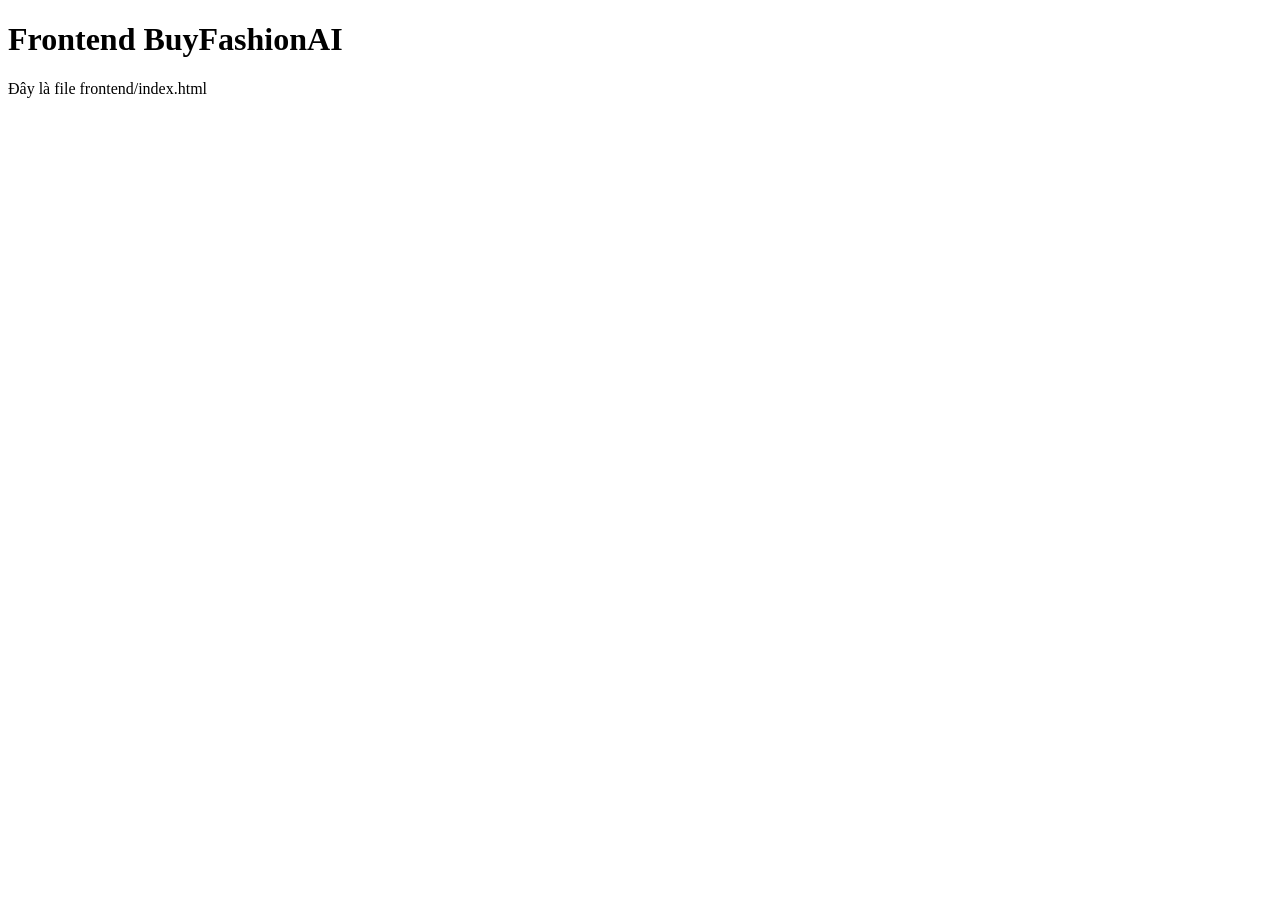
==== frontend/index.html @ 0bcf9775 "create frontend index" ====
<!doctype html>
<html lang="vi">
<head>
  <meta charset="UTF-8">
  <meta name="viewport" content="width=device-width, initial-scale=1.0">
  <title>BuyFashionAI Frontend</title>
</head>
<body>
  <h1>Frontend BuyFashionAI</h1>
  <p>Đây là file frontend/index.html</p>
</body>
</html>
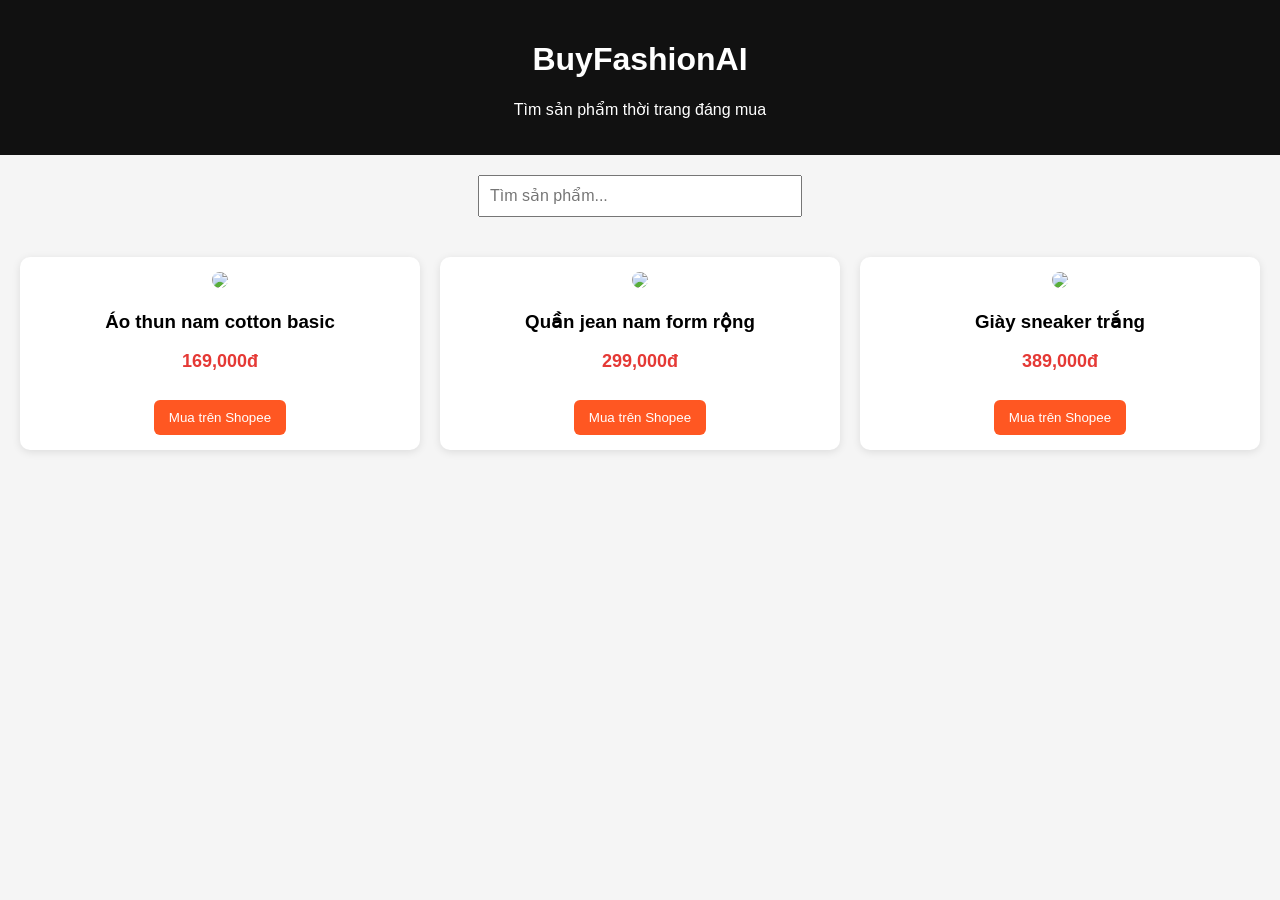
==== commit 258be61c: "create frontend index" ====
--- a/frontend/index.html
+++ b/frontend/index.html
@@ -1,12 +1,179 @@
-<!doctype html>
+ <!DOCTYPE html>
 <html lang="vi">
 <head>
-  <meta charset="UTF-8">
-  <meta name="viewport" content="width=device-width, initial-scale=1.0">
-  <title>BuyFashionAI Frontend</title>
+<meta charset="UTF-8">
+<meta name="viewport" content="width=device-width, initial-scale=1.0">
+
+<title>BuyFashionAI</title>
+
+<style>
+
+body{
+font-family:Arial, Helvetica, sans-serif;
+background:#f5f5f5;
+margin:0;
+padding:0;
+}
+
+header{
+background:#111;
+color:white;
+padding:20px;
+text-align:center;
+}
+
+.search-box{
+text-align:center;
+margin:20px;
+}
+
+input{
+padding:10px;
+width:300px;
+font-size:16px;
+}
+
+.products{
+display:grid;
+grid-template-columns:repeat(auto-fit,minmax(220px,1fr));
+gap:20px;
+padding:20px;
+}
+
+.card{
+background:white;
+border-radius:10px;
+padding:15px;
+box-shadow:0 2px 8px rgba(0,0,0,0.1);
+text-align:center;
+}
+
+.card img{
+width:100%;
+border-radius:8px;
+}
+
+.price{
+color:#e53935;
+font-weight:bold;
+font-size:18px;
+}
+
+button{
+background:#ff5722;
+color:white;
+border:none;
+padding:10px 15px;
+margin-top:10px;
+cursor:pointer;
+border-radius:6px;
+}
+
+button:hover{
+background:#e64a19;
+}
+
+</style>
 </head>
+
+
 <body>
-  <h1>Frontend BuyFashionAI</h1>
-  <p>Đây là file frontend/index.html</p>
+
+<header>
+<h1>BuyFashionAI</h1>
+<p>Tìm sản phẩm thời trang đáng mua</p>
+</header>
+
+
+<div class="search-box">
+<input id="search" placeholder="Tìm sản phẩm..." onkeyup="searchProduct()">
+</div>
+
+
+<div class="products" id="productGrid"></div>
+
+
+<script>
+
+const products = [
+
+{
+title:"Áo thun nam cotton basic",
+price:169000,
+image:"https://images.unsplash.com/photo-1521572163474-6864f9cf17ab",
+affiliate:"https://s.shopee.vn/8V491WRRLx"
+},
+
+{
+title:"Quần jean nam form rộng",
+price:299000,
+image:"https://images.unsplash.com/photo-1541099649105-f69ad21f3246",
+affiliate:"#"
+},
+
+{
+title:"Giày sneaker trắng",
+price:389000,
+image:"https://images.unsplash.com/photo-1542291026-7eec264c27ff",
+affiliate:"#"
+}
+
+]
+
+
+let allProducts = products
+
+
+function renderProducts(list){
+
+const grid = document.getElementById("productGrid")
+
+grid.innerHTML=""
+
+list.forEach(p=>{
+
+grid.innerHTML+=`
+
+<div class="card">
+
+<img src="${p.image}">
+
+<h3>${p.title}</h3>
+
+<p class="price">${p.price.toLocaleString()}đ</p>
+
+<a href="${p.affiliate}" target="_blank">
+
+<button>Mua trên Shopee</button>
+
+</a>
+
+</div>
+
+`
+
+})
+
+}
+
+
+function searchProduct(){
+
+let keyword=document.getElementById("search").value.toLowerCase()
+
+let filtered = allProducts.filter(p=> 
+p.title.toLowerCase().includes(keyword)
+)
+
+renderProducts(filtered)
+
+}
+
+
+renderProducts(allProducts)
+
+</script>
+
+
 </body>
 </html>
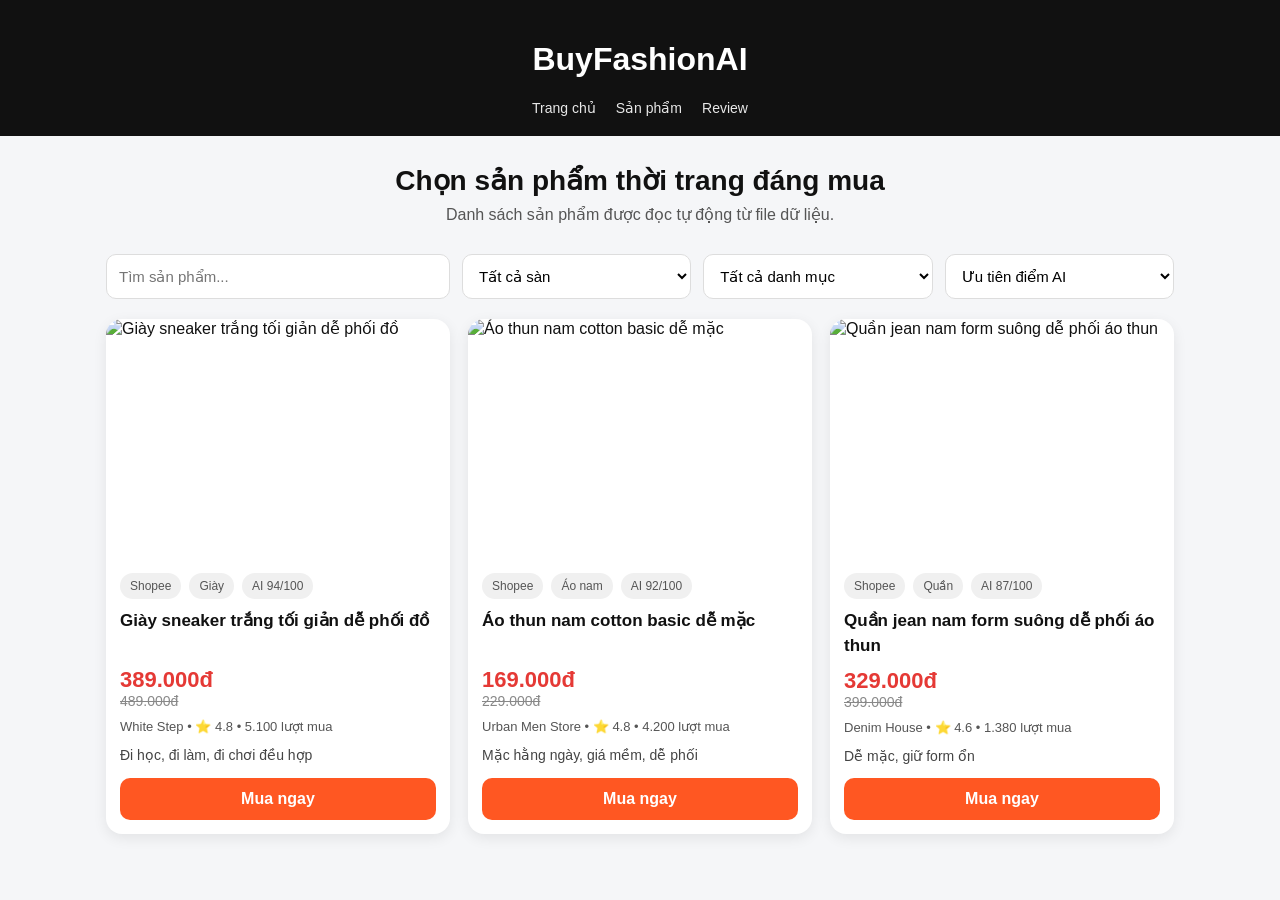
==== commit b0ab0ae2: "Update index.html" ====
--- a/frontend/index.html
+++ b/frontend/index.html
@@ -1,179 +1,292 @@
  <!DOCTYPE html>
 <html lang="vi">
 <head>
-<meta charset="UTF-8">
-<meta name="viewport" content="width=device-width, initial-scale=1.0">
-
-<title>BuyFashionAI</title>
-
-<style>
-
-body{
-font-family:Arial, Helvetica, sans-serif;
-background:#f5f5f5;
-margin:0;
-padding:0;
-}
-
-header{
-background:#111;
-color:white;
-padding:20px;
-text-align:center;
-}
-
-.search-box{
-text-align:center;
-margin:20px;
-}
-
-input{
-padding:10px;
-width:300px;
-font-size:16px;
-}
-
-.products{
-display:grid;
-grid-template-columns:repeat(auto-fit,minmax(220px,1fr));
-gap:20px;
-padding:20px;
-}
-
-.card{
-background:white;
-border-radius:10px;
-padding:15px;
-box-shadow:0 2px 8px rgba(0,0,0,0.1);
-text-align:center;
-}
-
-.card img{
-width:100%;
-border-radius:8px;
-}
-
-.price{
-color:#e53935;
-font-weight:bold;
-font-size:18px;
-}
-
-button{
-background:#ff5722;
-color:white;
-border:none;
-padding:10px 15px;
-margin-top:10px;
-cursor:pointer;
-border-radius:6px;
-}
-
-button:hover{
-background:#e64a19;
-}
-
-</style>
+  <meta charset="UTF-8" />
+  <meta name="viewport" content="width=device-width, initial-scale=1.0" />
+  <title>BuyFashionAI</title>
+  <meta name="description" content="BuyFashionAI - chọn lọc sản phẩm thời trang đáng mua, gắn link Shopee affiliate." />
+  <style>
+    * { box-sizing: border-box; }
+    body {
+      margin: 0;
+      font-family: Arial, Helvetica, sans-serif;
+      background: #f5f6f8;
+      color: #111;
+    }
+    header {
+      background: #111;
+      color: #fff;
+      padding: 20px;
+      text-align: center;
+    }
+    nav {
+      display: flex;
+      justify-content: center;
+      gap: 20px;
+      margin-top: 10px;
+      font-size: 14px;
+      opacity: 0.9;
+    }
+    nav a {
+      color: #fff;
+      text-decoration: none;
+    }
+    .hero {
+      padding: 28px 16px 10px;
+      text-align: center;
+    }
+    .hero h2 {
+      margin: 0 0 8px;
+      font-size: 28px;
+    }
+    .hero p {
+      margin: 0;
+      color: #555;
+    }
+    .toolbar {
+      max-width: 1100px;
+      margin: 20px auto;
+      display: grid;
+      grid-template-columns: 1.5fr 1fr 1fr 1fr;
+      gap: 12px;
+      padding: 0 16px;
+    }
+    .toolbar input,
+    .toolbar select {
+      width: 100%;
+      padding: 12px;
+      border: 1px solid #ddd;
+      border-radius: 10px;
+      font-size: 15px;
+      background: #fff;
+    }
+    .products {
+      max-width: 1100px;
+      margin: 0 auto 40px;
+      padding: 0 16px;
+      display: grid;
+      grid-template-columns: repeat(auto-fit, minmax(240px, 1fr));
+      gap: 18px;
+    }
+    .card {
+      background: #fff;
+      border-radius: 16px;
+      overflow: hidden;
+      box-shadow: 0 4px 14px rgba(0,0,0,0.08);
+      display: flex;
+      flex-direction: column;
+    }
+    .card img {
+      width: 100%;
+      height: 240px;
+      object-fit: cover;
+      display: block;
+    }
+    .card-body {
+      padding: 14px;
+      display: flex;
+      flex-direction: column;
+      gap: 10px;
+      flex: 1;
+    }
+    .meta {
+      display: flex;
+      flex-wrap: wrap;
+      gap: 8px;
+      font-size: 12px;
+      color: #555;
+    }
+    .pill {
+      background: #f0f0f0;
+      border-radius: 999px;
+      padding: 6px 10px;
+    }
+    .title {
+      font-size: 17px;
+      font-weight: 700;
+      line-height: 1.45;
+      min-height: 48px;
+    }
+    .price {
+      font-size: 22px;
+      font-weight: 800;
+      color: #e53935;
+    }
+    .old-price {
+      font-size: 14px;
+      color: #888;
+      text-decoration: line-through;
+    }
+    .shop {
+      font-size: 13px;
+      color: #555;
+    }
+    .reason {
+      font-size: 14px;
+      color: #444;
+      line-height: 1.6;
+    }
+    .buy-btn {
+      margin-top: auto;
+      display: inline-block;
+      text-align: center;
+      background: #ff5722;
+      color: white;
+      text-decoration: none;
+      padding: 12px 14px;
+      border-radius: 10px;
+      font-weight: 700;
+    }
+    .buy-btn:hover {
+      background: #e64a19;
+    }
+    .empty {
+      max-width: 1100px;
+      margin: 0 auto 30px;
+      padding: 0 16px;
+      color: #777;
+      display: none;
+    }
+    @media (max-width: 768px) {
+      .toolbar {
+        grid-template-columns: 1fr;
+      }
+    }
+  </style>
 </head>
-
-
 <body>
-
-<header>
-<h1>BuyFashionAI</h1>
-<p>Tìm sản phẩm thời trang đáng mua</p>
-</header>
-
-
-<div class="search-box">
-<input id="search" placeholder="Tìm sản phẩm..." onkeyup="searchProduct()">
-</div>
-
-
-<div class="products" id="productGrid"></div>
-
-
-<script>
-
-const products = [
-
-{
-title:"Áo thun nam cotton basic",
-price:169000,
-image:"https://images.unsplash.com/photo-1521572163474-6864f9cf17ab",
-affiliate:"https://s.shopee.vn/8V491WRRLx"
-},
-
-{
-title:"Quần jean nam form rộng",
-price:299000,
-image:"https://images.unsplash.com/photo-1541099649105-f69ad21f3246",
-affiliate:"#"
-},
-
-{
-title:"Giày sneaker trắng",
-price:389000,
-image:"https://images.unsplash.com/photo-1542291026-7eec264c27ff",
-affiliate:"#"
-}
-
-]
-
-
-let allProducts = products
-
-
-function renderProducts(list){
-
-const grid = document.getElementById("productGrid")
-
-grid.innerHTML=""
-
-list.forEach(p=>{
-
-grid.innerHTML+=`
-
-<div class="card">
-
-<img src="${p.image}">
-
-<h3>${p.title}</h3>
-
-<p class="price">${p.price.toLocaleString()}đ</p>
-
-<a href="${p.affiliate}" target="_blank">
-
-<button>Mua trên Shopee</button>
-
-</a>
-
-</div>
-
-`
-
-})
-
-}
-
-
-function searchProduct(){
-
-let keyword=document.getElementById("search").value.toLowerCase()
-
-let filtered = allProducts.filter(p=> 
-p.title.toLowerCase().includes(keyword)
-)
-
-renderProducts(filtered)
-
-}
-
-
-renderProducts(allProducts)
-
-</script>
-
-
+  <header>
+    <h1>BuyFashionAI</h1>
+    <nav>
+      <a href="#">Trang chủ</a>
+      <a href="#products">Sản phẩm</a>
+      <a href="#reviews">Review</a>
+    </nav>
+  </header>
+
+  <section class="hero">
+    <h2>Chọn sản phẩm thời trang đáng mua</h2>
+    <p>Danh sách sản phẩm được đọc tự động từ file dữ liệu.</p>
+  </section>
+
+  <section class="toolbar">
+    <input id="searchInput" type="text" placeholder="Tìm sản phẩm..." />
+    <select id="sourceFilter">
+      <option value="all">Tất cả sàn</option>
+      <option value="Shopee">Shopee</option>
+      <option value="Lazada">Lazada</option>
+      <option value="Tiki">Tiki</option>
+    </select>
+    <select id="categoryFilter">
+      <option value="all">Tất cả danh mục</option>
+      <option value="Áo nam">Áo nam</option>
+      <option value="Quần">Quần</option>
+      <option value="Giày">Giày</option>
+      <option value="Váy nữ">Váy nữ</option>
+    </select>
+    <select id="sortFilter">
+      <option value="score">Ưu tiên điểm AI</option>
+      <option value="priceAsc">Giá tăng dần</option>
+      <option value="priceDesc">Giá giảm dần</option>
+      <option value="rating">Ưu tiên rating</option>
+    </select>
+  </section>
+
+  <div class="empty" id="emptyState">Không có sản phẩm phù hợp.</div>
+  <section class="products" id="products"></section>
+
+  <script>
+    let allProducts = [];
+
+    const productsEl = document.getElementById("products");
+    const emptyState = document.getElementById("emptyState");
+    const searchInput = document.getElementById("searchInput");
+    const sourceFilter = document.getElementById("sourceFilter");
+    const categoryFilter = document.getElementById("categoryFilter");
+    const sortFilter = document.getElementById("sortFilter");
+
+    function formatPrice(value) {
+      return Number(value).toLocaleString("vi-VN") + "đ";
+    }
+
+    function createCard(item) {
+      return `
+        <article class="card">
+          <img src="${item.image}" alt="${item.title}">
+          <div class="card-body">
+            <div class="meta">
+              <span class="pill">${item.source}</span>
+              <span class="pill">${item.category}</span>
+              <span class="pill">AI ${item.score}/100</span>
+            </div>
+
+            <div class="title">${item.title}</div>
+
+            <div>
+              <div class="price">${formatPrice(item.price)}</div>
+              <div class="old-price">${formatPrice(item.oldPrice)}</div>
+            </div>
+
+            <div class="shop">${item.shop} • ⭐ ${item.rating} • ${Number(item.sold).toLocaleString("vi-VN")} lượt mua</div>
+
+            <div class="reason">${item.reason}</div>
+
+            <a class="buy-btn" href="${item.affiliate}" target="_blank" rel="nofollow sponsored noopener">
+              Mua ngay
+            </a>
+          </div>
+        </article>
+      `;
+    }
+
+    function renderProducts(list) {
+      productsEl.innerHTML = list.map(createCard).join("");
+      emptyState.style.display = list.length ? "none" : "block";
+    }
+
+    function applyFilters() {
+      const keyword = searchInput.value.trim().toLowerCase();
+      const source = sourceFilter.value;
+      const category = categoryFilter.value;
+      const sort = sortFilter.value;
+
+      let filtered = allProducts.filter(item => {
+        const matchKeyword =
+          !keyword ||
+          [item.title, item.shop, item.reason, item.category, item.source]
+            .join(" ")
+            .toLowerCase()
+            .includes(keyword);
+
+        const matchSource = source === "all" || item.source === source;
+        const matchCategory = category === "all" || item.category === category;
+
+        return matchKeyword && matchSource && matchCategory;
+      });
+
+      if (sort === "score") filtered.sort((a, b) => b.score - a.score);
+      if (sort === "priceAsc") filtered.sort((a, b) => a.price - b.price);
+      if (sort === "priceDesc") filtered.sort((a, b) => b.price - a.price);
+      if (sort === "rating") filtered.sort((a, b) => b.rating - a.rating);
+
+      renderProducts(filtered);
+    }
+
+    fetch("../data/products.json")
+      .then(res => res.json())
+      .then(data => {
+        allProducts = data;
+        applyFilters();
+      })
+      .catch(err => {
+        console.error("Lỗi đọc products.json:", err);
+        productsEl.innerHTML = "<p>Không đọc được dữ liệu sản phẩm.</p>";
+      });
+
+    searchInput.addEventListener("input", applyFilters);
+    sourceFilter.addEventListener("change", applyFilters);
+    categoryFilter.addEventListener("change", applyFilters);
+    sortFilter.addEventListener("change", applyFilters);
+  </script>
 </body>
 </html>
